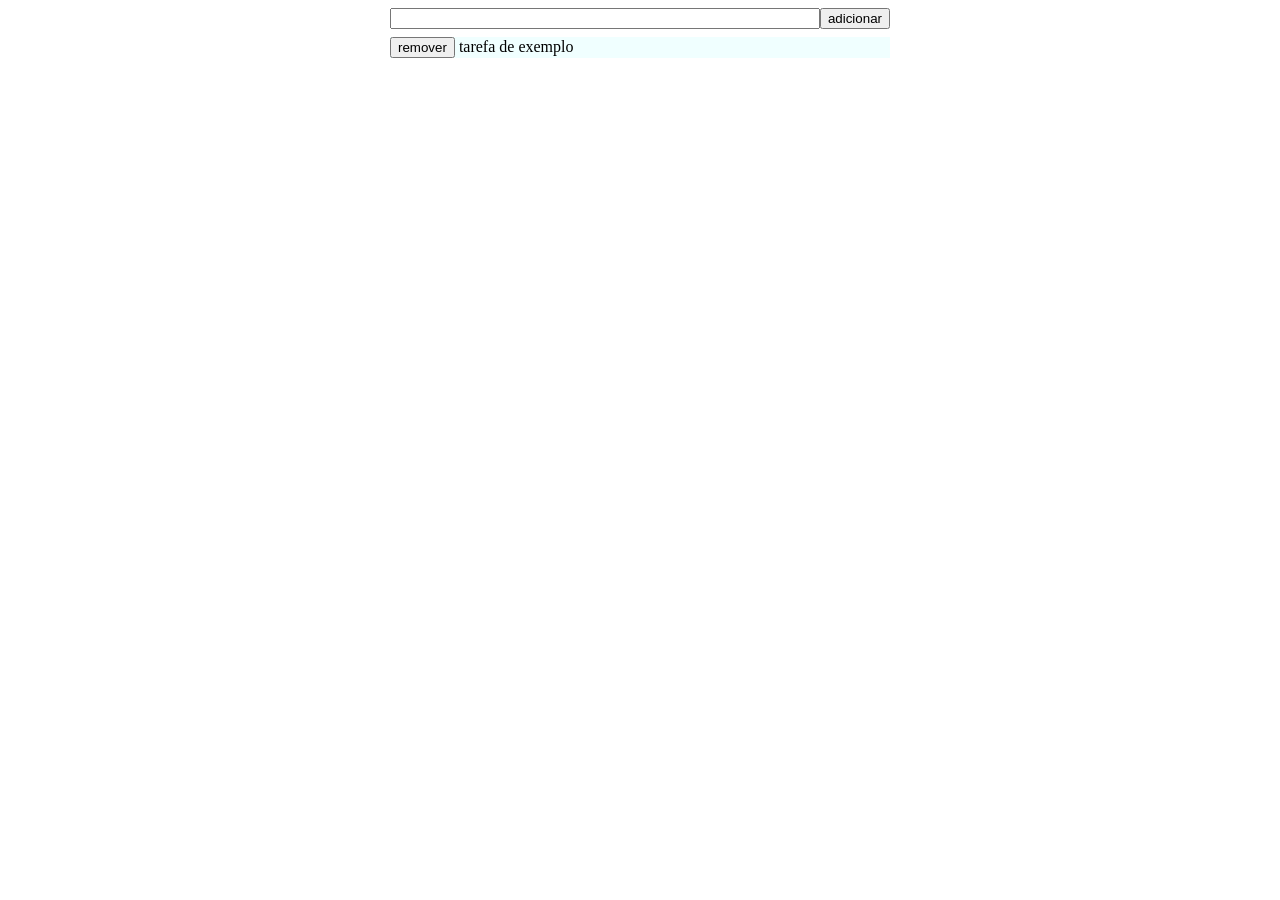
==== lista/index.html @ 406d49fe "Add files via upload" ====
<!DOCTYPE html>
<html lang='en'>
<head>
    <meta charset='utf-8'>
    <meta name='viewport' content='width=device-width, initial-scale=1'>
    <title>Page Title</title>
    <link rel='stylesheet' href='main.css'>
    <script async defer src="main.js"></script>
</head>
<body>
    
    <form>
        <input name="item" type="text">
        <button>adicionar</button>
    </form>

    <ul>
        <li>
            <button>remover</button>
            <span>tarefa de exemplo</span>
        </li>
    </ul>
</body>
</html>
---- lista/main.css ----
* {
    box-sizing: border-box;
}

form, ul {
    width: 500px;
    margin: 0 auto;
}

form {
    display: flex;
    margin-bottom: .5rem;
}

input {
    flex-grow: 1;
}

ul {
    padding: 0;
}

ul li {
    margin: 0;
    padding: 0;
    list-style: none;
}

ul> :nth-child(odd) {
    background-color: azure;
}
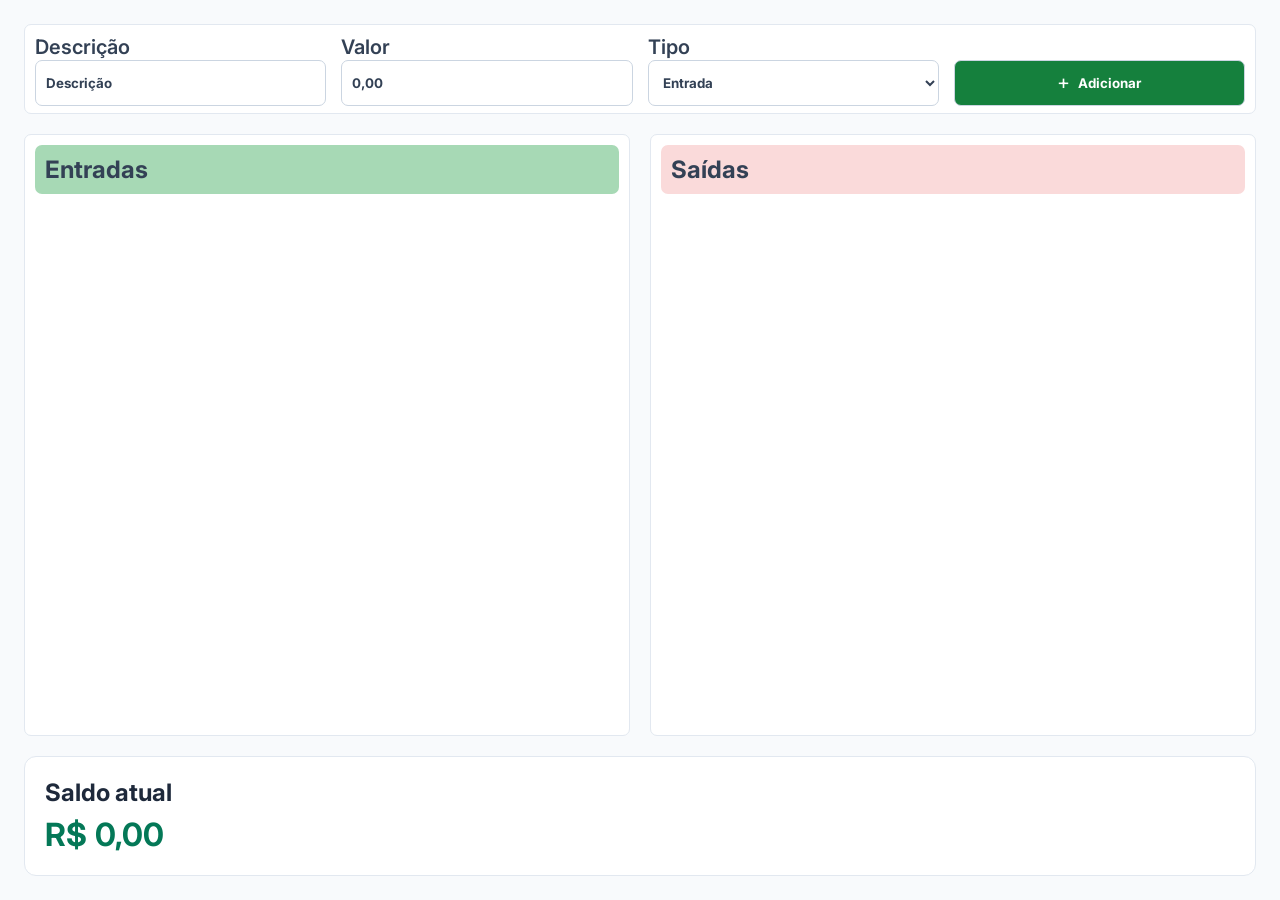
==== commit 41d3b9ed: "eeee" ====
--- a/lista/index.html
+++ b/lista/index.html
@@ -1,24 +1,43 @@
 <!DOCTYPE html>
-<html lang='en'>
+<html lang='pt-br'>
 <head>
     <meta charset='utf-8'>
     <meta name='viewport' content='width=device-width, initial-scale=1'>
-    <title>Page Title</title>
+    <title>Controle de Finanças</title>
     <link rel='stylesheet' href='main.css'>
     <script async defer src="main.js"></script>
 </head>
 <body>
     
     <form>
-        <input name="item" type="text">
-        <button>adicionar</button>
+        <label for="descrição">Descrição</label>
+        <label for="valor">Valor</label>
+        <label for="tipo">Tipo</label>
+        <input class="form-control" name="descrição" id="descrição" type="text" placeholder="Descrição" autocomplete="off">
+        <input class="form-control" name="valor" id="valor" type="number" min="0" step="0.01" placeholder="0,00">
+        <select class="form-control" name="Tipo" id="tipo">
+            <option value="Entrada">Entrada</option>
+            <option value="Saída">Saída</option>
+        </select>
+        <button id="adicionar" class="form-control" name="adicionar">
+            <span class="mais">+</span> Adicionar
+        </button>
     </form>
 
-    <ul>
-        <li>
-            <button>remover</button>
-            <span>tarefa de exemplo</span>
-        </li>
+    <ul id="l1">
+        <h2>Entradas</h2>
     </ul>
+
+    <ul id="l2">
+        <h2>Saídas</h2>
+    </ul>
+
+    <div id="saldo" class="zero">
+        <span>Saldo atual</span>
+        <div>
+            <span class="currency">R$</span>
+            <span id="saldoTexto">0,00</span>
+        </div>
+    </div>
 </body>
 </html>
--- a/lista/main.css
+++ b/lista/main.css
@@ -1,15 +1,154 @@
+@import url('https://fonts.googleapis.com/css2?family=Inter:wght@400;500;600;700;800&display=swap');
+
 * {
     box-sizing: border-box;
-}
-
-form, ul {
-    width: 500px;
-    margin: 0 auto;
+    margin: 0;
+    padding: 0;
+    font-family: 'Inter', sans-serif;
+}
+
+form, #l1, #l2, #saldo {
+    background-color: #FFFFFF;
+    border: 1px solid #E2E8F0;
+    border-radius: 12px;
+    padding: 20px;
+    transition: all 0.3s ease;
+}
+
+.form-control {
+    border: 1px solid #CBD5E1;
+    border-radius: 7px;
+    padding: 10px;
+    background-color: white;
+}
+
+#adicionar {
+    background-color: #15803D;
+    color: white;
+    display: inline-flex;
+    align-items: center;
+    justify-content: center;
+    text-align: center;
+    gap: 8px;
+    font-weight: bold;
+}
+
+#adicionar:hover {
+    background-color: #166534;
+}
+
+body {
+    display: grid;
+    height: 100vh;
+    grid-template-rows: 90px minmax(0, 1fr) 120px;
+    grid-template-columns: 1fr 1fr;
+    grid-template-areas: 
+        "form form"
+        "l1 l2"
+        "saldo saldo";
+    padding: 24px;
+    gap: 20px;
+    background-color: #F8FAFC;
+    color: #334155;
+}
+
+label {
+    font-size: 20px;
+    font-weight: 600;
 }
 
 form {
+    display: grid;
+    grid-template-columns: 1fr 1fr 1fr 1fr;
+    grid-template-rows: 25px 1fr;
+    grid-area: form;
+    column-gap: 15px;
+    padding: 10px;
+    border-radius: 7px;
+}
+
+.form-control {
+    border-radius: 7px;
+    padding: 10px;
+}
+
+select.form-control:focus {
+    outline: none;
+    border: 2px solid #000;
+}
+
+.mais {
+    font-size: 20px;
+    font-weight: 400;
+    transform: translateY(-1px);
+}
+
+#l1 {
+    grid-area: l1;
+    border-radius: 7px;
+    padding: 10px;
+    overflow-y: auto;
+}
+
+#l1, #l2 {
+    min-height: 0;
+    overflow-y: auto;
+}
+
+input::placeholder {
+    color: #334155;
+    opacity: 1;
+}
+
+h2 {
+    padding: 10px;
+}
+
+#l2 {
+    grid-area: l2;
+    border-radius: 7px;
+    padding: 10px;
+    overflow-y: auto;
+}
+
+#saldo {
+    grid-area: saldo;
+    padding: 20px;
     display: flex;
-    margin-bottom: .5rem;
+    flex-direction: column;
+    justify-content: center;
+    gap: 8px;
+    font-weight: bold;
+}
+
+#saldo > span {
+    font-size: 24px;
+    color: #1E293B;
+    font-weight: bold;
+}
+
+#saldo > div {
+    display: flex;
+    align-items: baseline;
+    gap: 8px;
+    color: #047857;
+    font-size: 32px;
+    font-weight: 800;
+    font-weight: bold;
+}
+
+#saldo .currency {
+    font-size: 32px;
+    font-weight: bold;
+}
+
+form label:nth-of-type(3) {
+    grid-column: span 2;
+}
+
+input, select, ul li {
+    color: #334155;
+    font-weight: bold;
 }
 
 input {
@@ -22,10 +161,64 @@
 
 ul li {
     margin: 0;
-    padding: 0;
     list-style: none;
-}
-
-ul> :nth-child(odd) {
-    background-color: azure;
-}
+    margin-bottom: 3px;
+    margin-top: 3px;
+    display: flex;
+    align-items: center;
+    gap: 18px;
+    padding: 5px;
+}
+
+ul li span:first-of-type {
+    font-size: 20px;
+}
+
+.valorT {
+    text-align: right;
+    margin-left: auto;
+    margin-right: 20px;
+    font-size: 20px;
+}
+
+ul li button {
+    background-color: #f8e6e6;
+    color: #DC2626;
+    border: 1px solid #E5BDBD;
+    border-radius: 7px;
+    width: 40px;
+    height: 40px;
+    font-size: 24px;
+    cursor: pointer;
+    transition: background-color 0.2s ease;
+}
+
+ul li button:hover {
+    background-color: #F2D0D0;
+}
+
+#l1 > :nth-child(odd) {
+    background-color: #A7D9B5;
+    border-radius: 7px;
+}
+
+#l2 > :nth-child(odd) {
+    background-color: #FADADA;
+    border-radius: 7px;
+}
+
+#saldo.positivo {
+    background: linear-gradient(110deg, #F0FDF4, #FFFFFF);
+}
+
+#saldo.positivo > div {
+    color: #047857;
+}
+
+#saldo.negativo {
+    background: linear-gradient(110deg, #FEF2F2, #FFFFFF);
+}
+
+#saldo.negativo > div {
+    color: #DC2626;
+}
